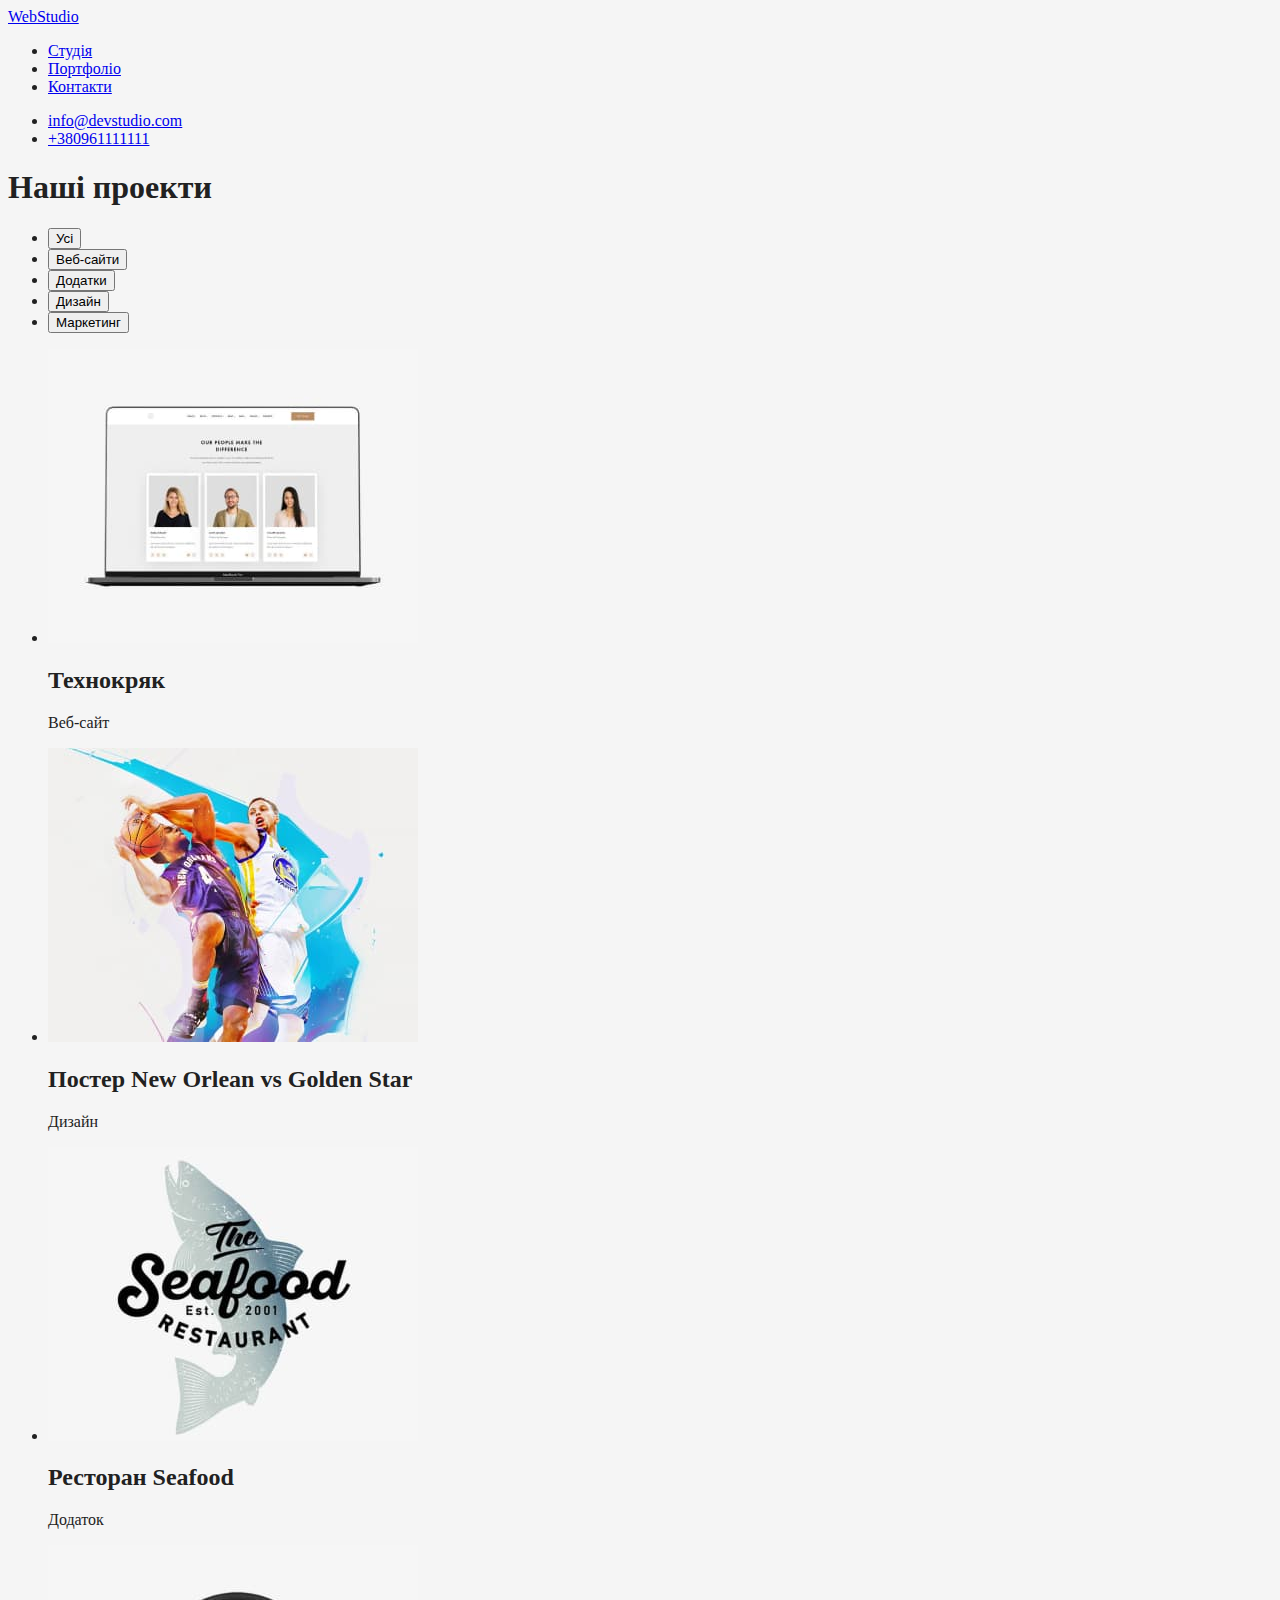
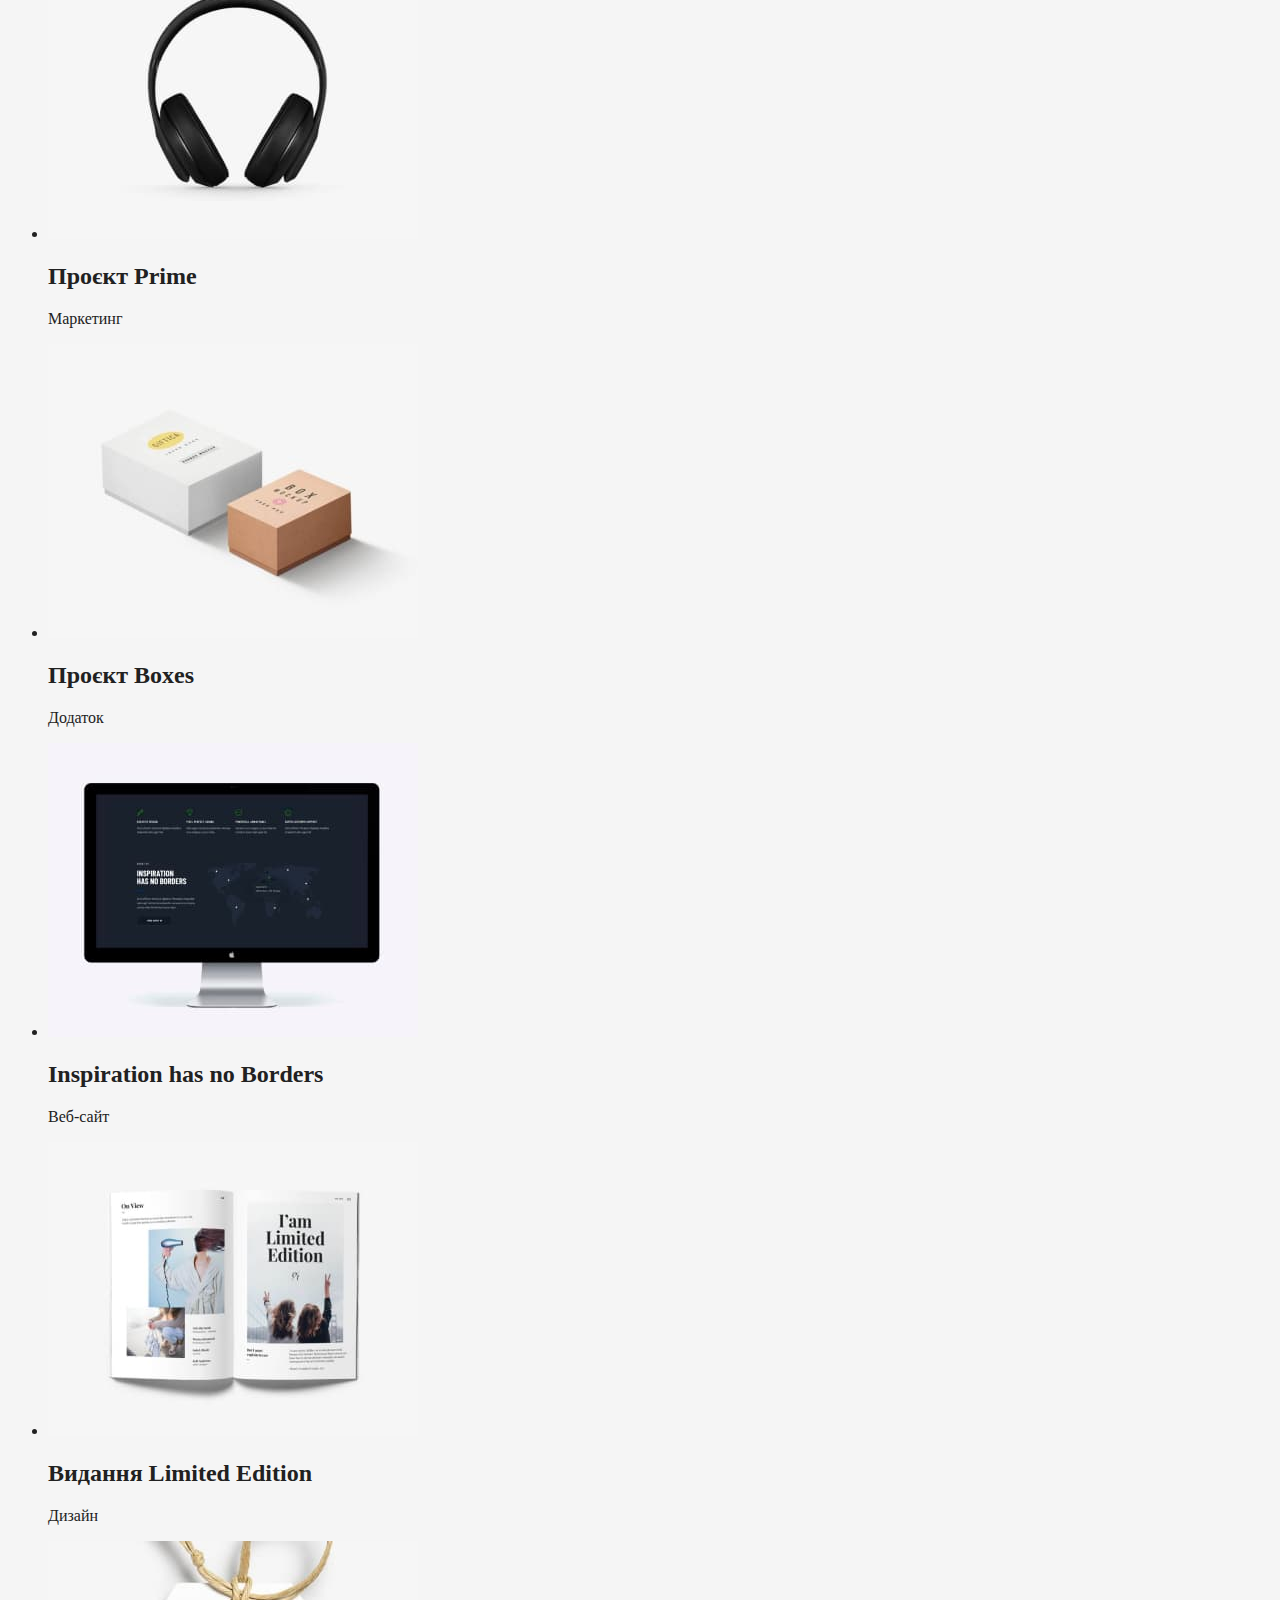
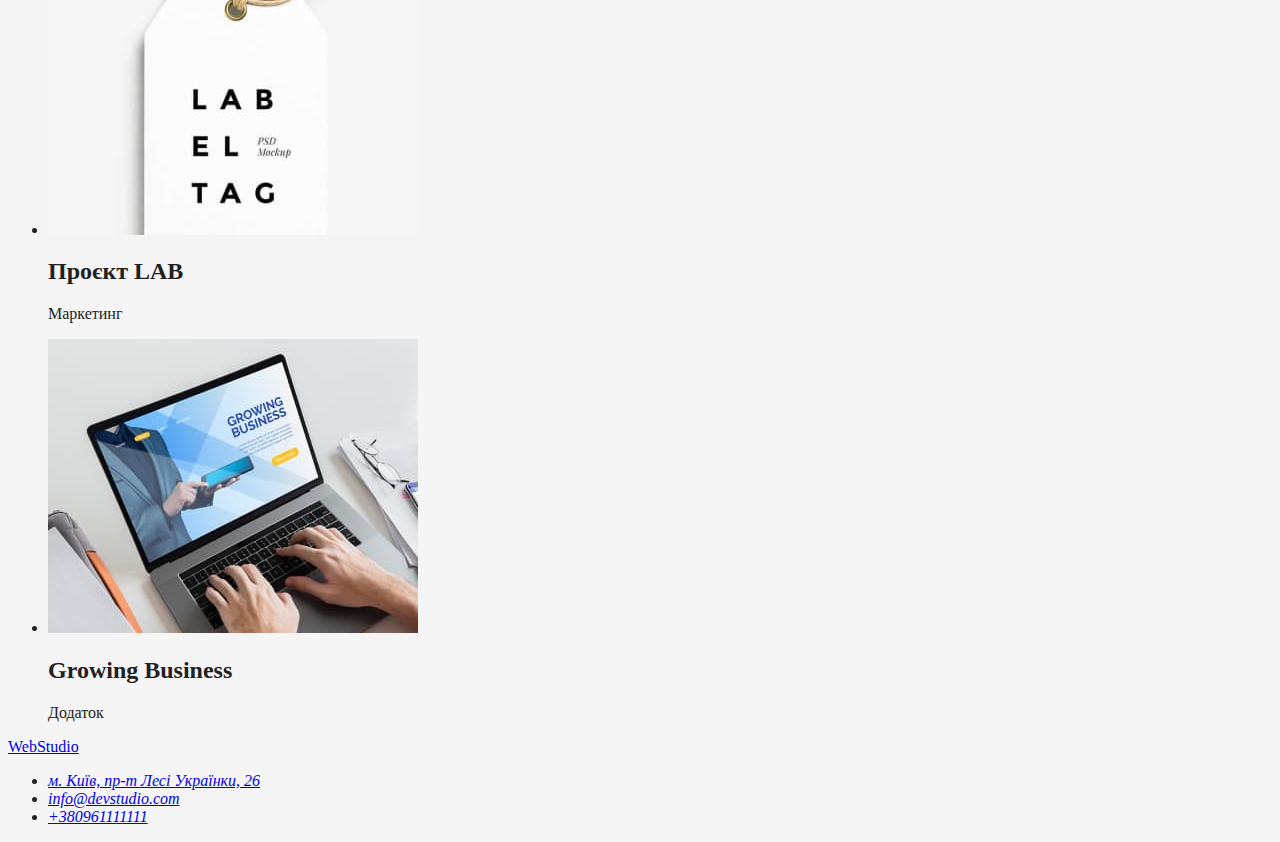
==== portfolio.html @ 2bcf559b "Друга сторынка" ====
<!DOCTYPE html>
<html lang="uk">
<head>
    <meta charset="UTF-8">
    <meta http-equiv="X-UA-Compatible" content="IE=edge">
    <meta name="viewport" content="width=<<>>, initial-scale=1.0">
    <title>Document</title>
    <link rel="stylesheet" href="./css/styles.css">
</head>
<body>
    <header>
		<nav>
			<a href="./">WebStudio</a>

			<ul>
				<li >
					<a href="./index.html">Студія</a>
				</li>
				<li>
					<a href="#">Портфоліо</a>
				</li>
				<li>
					<a href="#">Контакти</a>
				</li>
			</ul>
      </nav>
        <ul>
        <li>
            <a href=" mailto:info@devstudio.com">info@devstudio.com</a>
        </li> 
         <li>
            <a href="tel:+380961111111">+380961111111</a>
        </li>     
        </ul>                       
		</header>

    <main>
<section>
    <h1>Наші проекти</h1>
    <ul>
        <li>
            <button type="button">Усі</button> 
        </li>
        <li>
            <button type="button">Веб-сайти</button> 
        </li>
        <li>
            <button type="button">Додатки</button> 
        </li>
        <li>
            <button type="button">Дизайн</button> 
        </li>
        <li>
            <button type="button">Маркетинг</button> 
        </li>
    </ul>
    <ul>
        <li>
            <img src="./images/imgport1.jpg"
            alt="Вебсайт на ноутбуці" 
            width="370" 
            height="294"
            />
            <h2>Технокряк</h2>
            <p>Веб-сайт</p>
        </li>
        <li>
            <img src="./images/imgport2.jpg"
            alt="Два футболісти з м'ячем" 
            width="370" 
            height="294"
            />
            <h2>Постер New Orlean vs Golden Star</h2>
            <p>Дизайн</p>
        </li>
        <li>
            <img src="./images/imgport3.jpg"
            alt="Логотип рибного ресторану" 
            width="370" 
            height="294"
            />
            <h2>Ресторан Seafood</h2>
            <p>Додаток</p>
        </li>
        <li>
            <img src="./images/imgport4.jpg"
            alt="Навушники" 
            width="370" 
            height="294"
            />
            <h2>Проєкт Prime</h2>
            <p>Маркетинг</p>
        </li>
        <li>
            <img src="./images/imgport5.jpg"
            alt="Коробки" 
            width="370" 
            height="294"
            />
            <h2>Проєкт Boxes</h2>
            <p>Додаток</p>
        </li>
        <li>
            <img src="./images/imgport6.jpg"
            alt="Монітор" 
            width="370" 
            height="294"
            />
            <h2>Inspiration has no Borders</h2>
            <p>Веб-сайт</p>
        </li>
        <li>
            <img src="./images/imgport7.jpg"
            alt="Журнал" 
            width="370" 
            height="294"
            />
            <h2>Видання Limited Edition</h2>
            <p>Дизайн</p>
        </li>
        <li>
            <img src="./images/imgport8.jpg"
            alt="Етикетка" 
            width="370" 
            height="294"
            />
            <h2>Проєкт LAB</h2>
            <p>Маркетинг</p>
        </li>
        <li>
            <img src="./images/imgport9.jpg"
            alt="Руки на клавіатурі ноутбука" 
            width="370" 
            height="294"
            />
            <h2>Growing Business</h2>
            <p>Додаток</p>
        </li>
    </ul>
   
</section>

    </main>
    <footer>
        <a href="./">WebStudio</a>
        <address>
            <ul>
                <li>
                 <a href="https://goo.gl/maps/CPtrU1FHBa2aNyZL9" target="_blank" rel="noopener noreferrer nofollow">м. Київ, пр-т Лесі Українки, 26</a>  
                </li>
                <li>
                    <a href=" mailto:info@devstudio.com">info@devstudio.com</a>
                </li>
                <li>
                    <a href="tel:+380961111111">+380961111111</a> 
                </li>
            </ul>
        </address>
    </footer>
</body>
</html>
---- css/styles.css ----
:root {
    --color-primary:#212121;
    --color-secondary:#757575;
    --color-accent:#2196F3;
    --color-white:#FFFFFF;
}
body {
background-color: #F5F5F5;
color: var(--color-primary);
}
.list {
    list-style: none;
}
/* site-nav */
 .logo {
    color:#000000; 
}
.logo-web {
    color:var(--color-accent);
    }

.site-nav .link:hover, 
.site-nav .link:focus {
    color:var(--color-accent);
}
.contacts .mail:hover, 
.contacts .mail:focus {
    color:var(--color-accent);  
}
.contacts .tel:hover, 
.contacts .tel:focus {
    color:var(--color-accent);  
}
 
/* Hero */
.hero {
    background-color:#2F303A;
}
.hero-title {
    color: var(--color-white);
}
.button {
    background-color:var(--color-accent);
    color:var(--color-white);
}

.work-title, .team-title {
    color: ;
}
/* Основний колір #212121 */
/* Колір абзаців #757575 */
/* білий #FFFFFF */
/* акцент #2196F3 */
/* додатковий колір фону  #F5F4FA*/
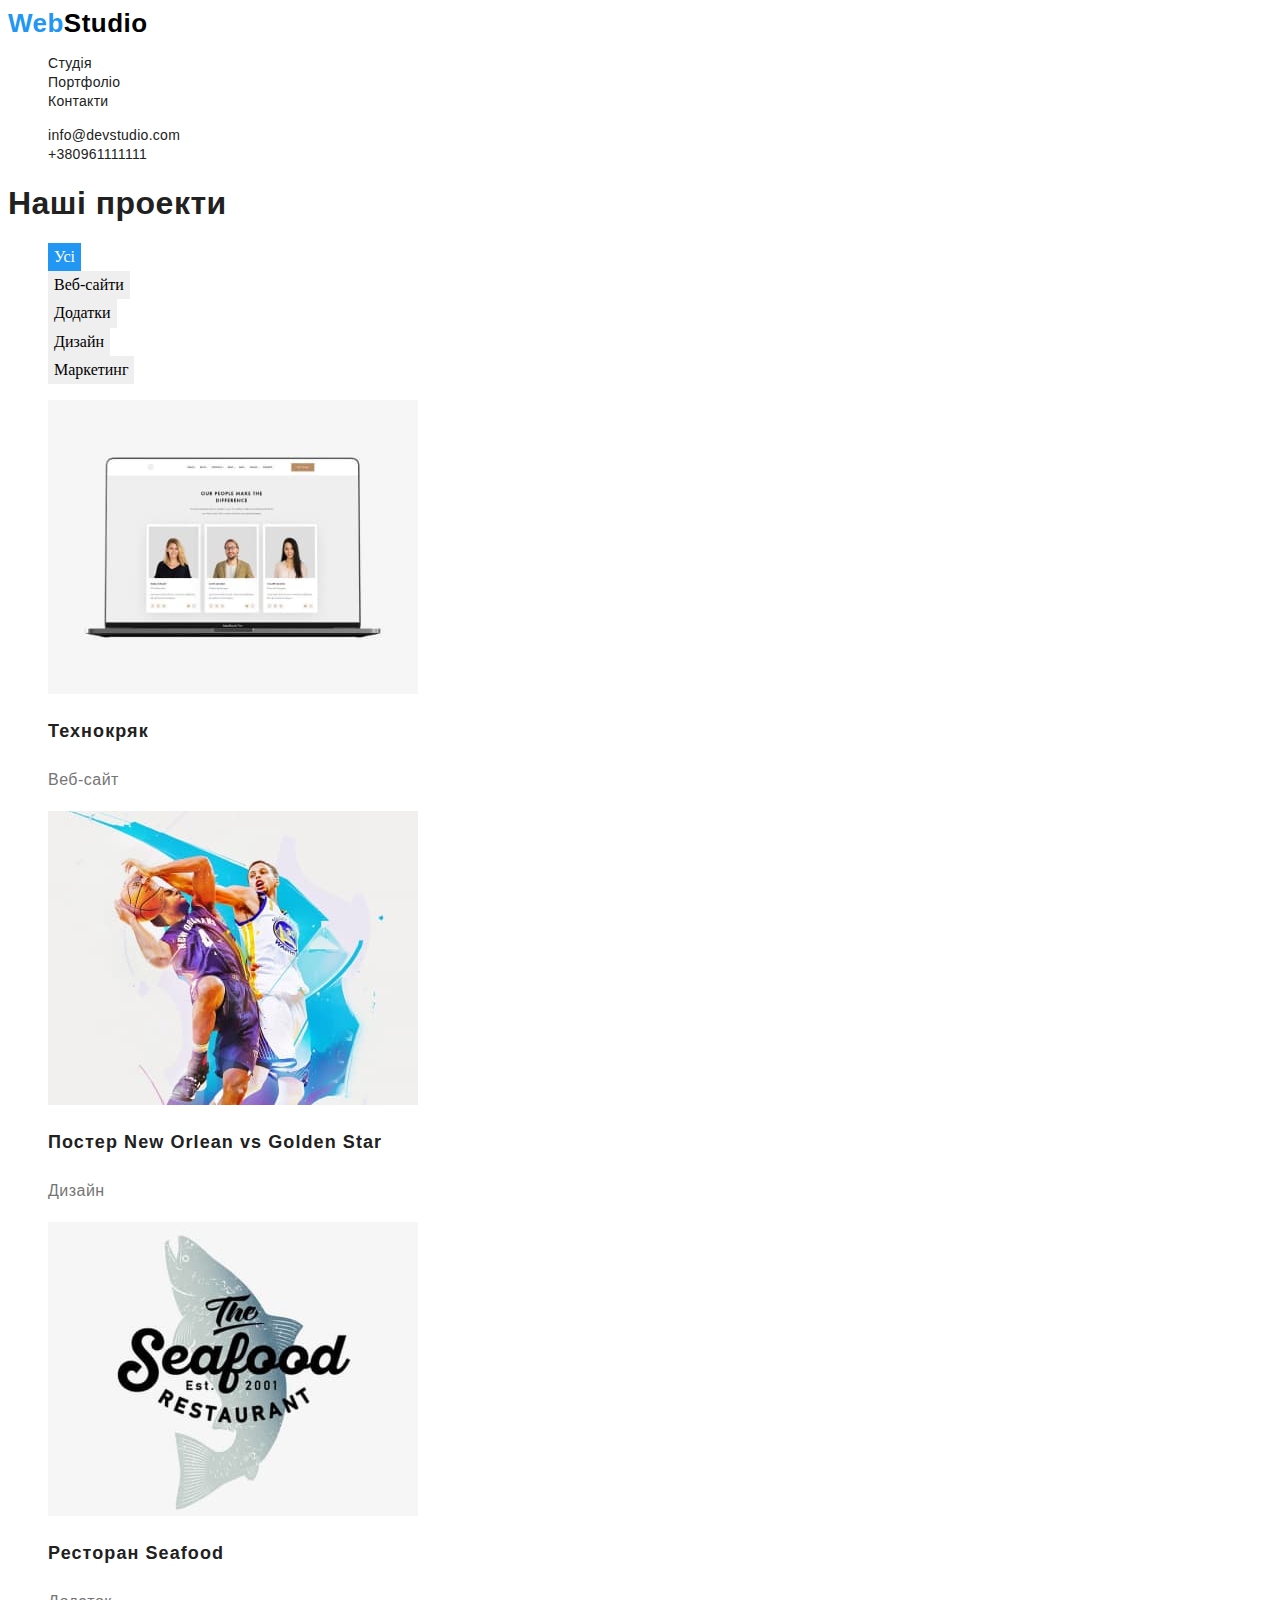
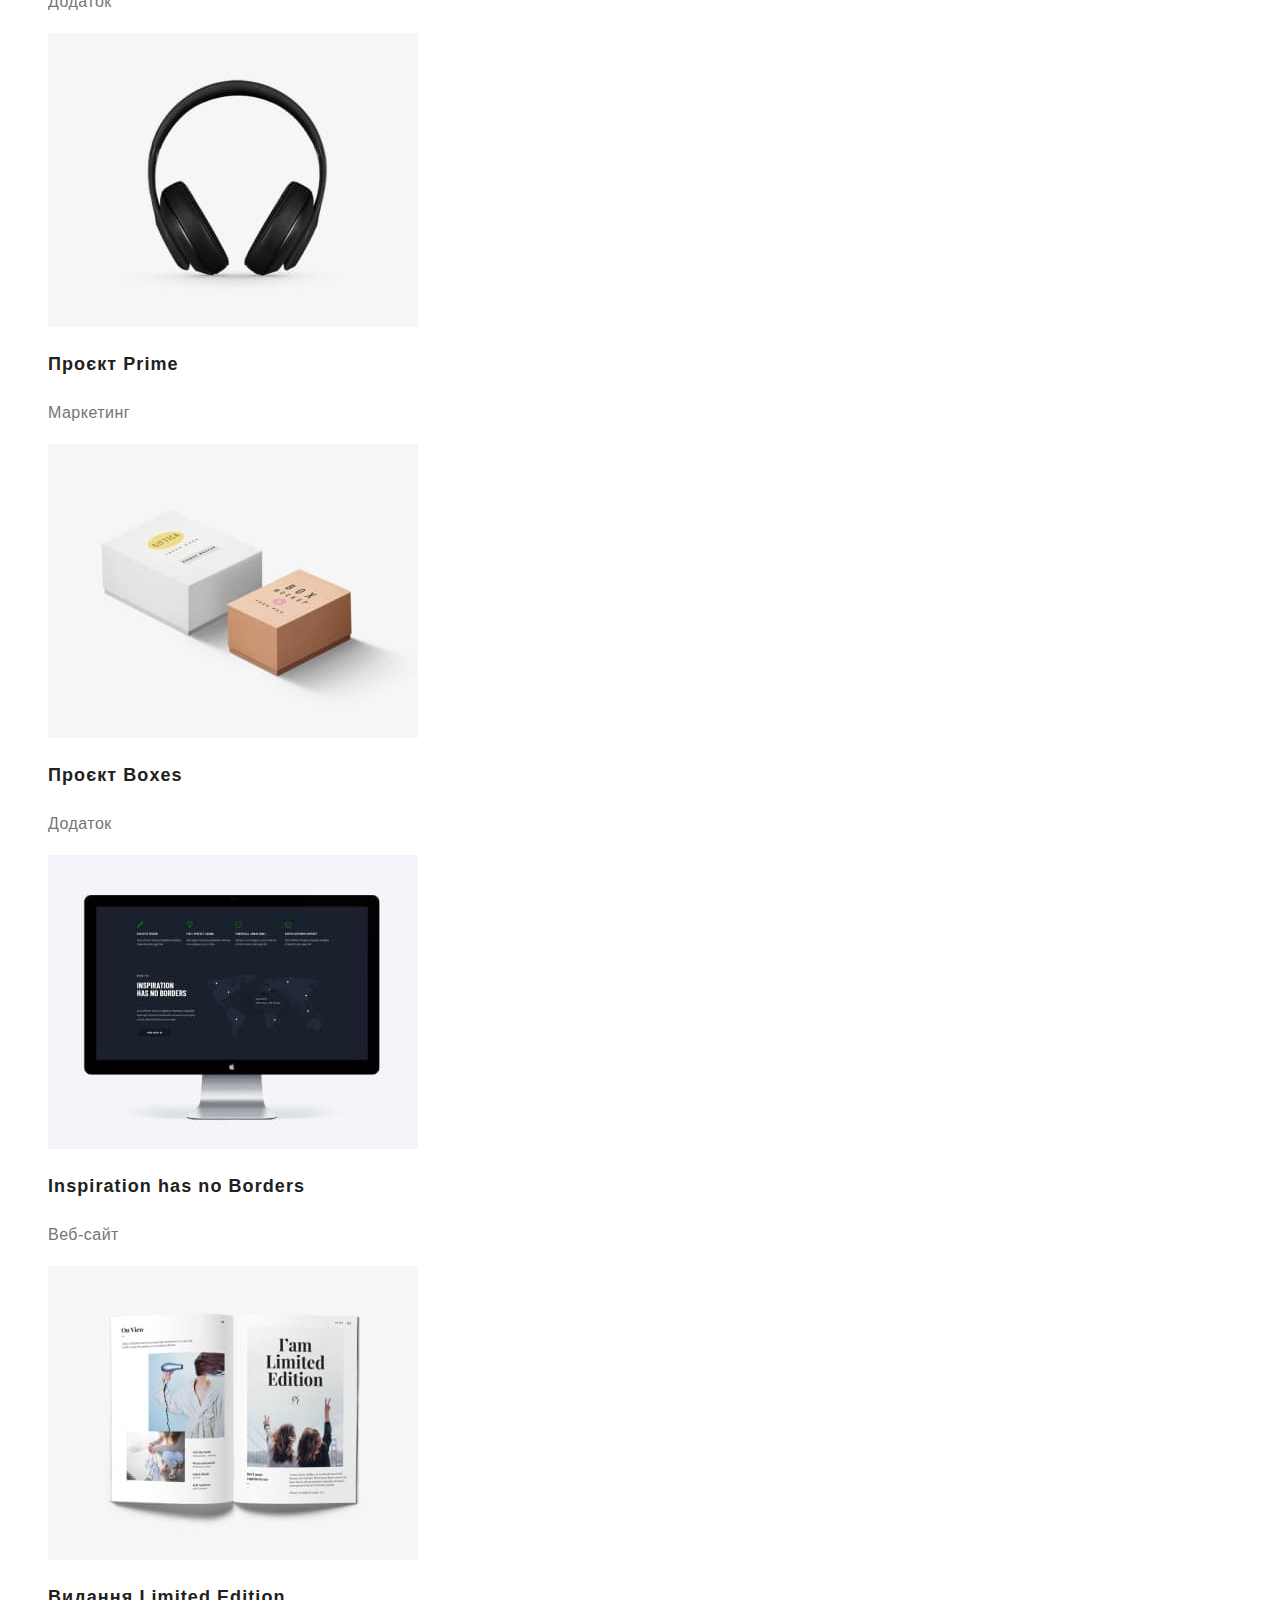
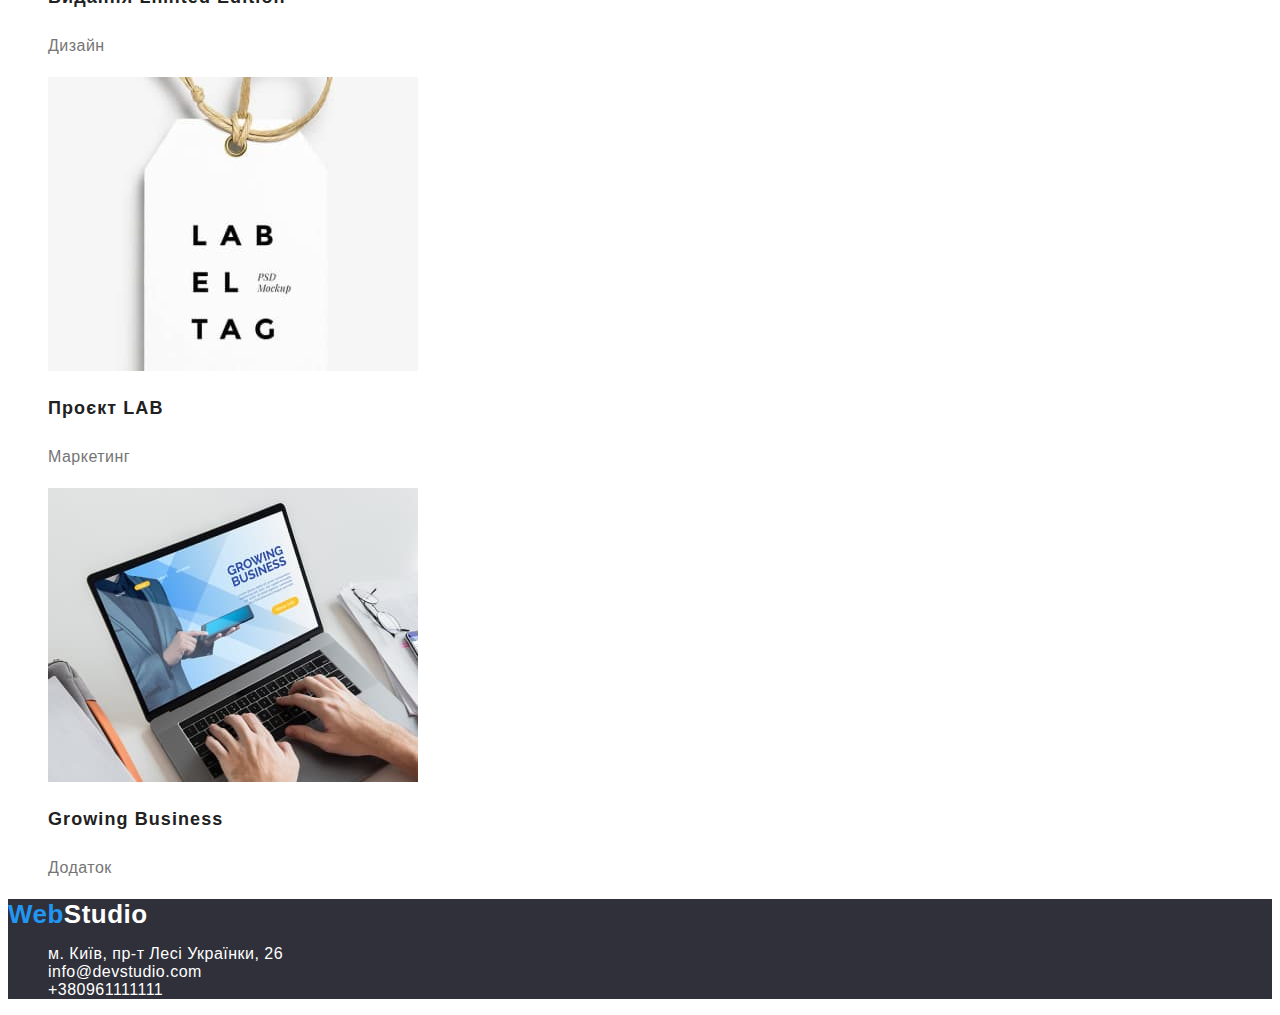
==== commit 4cf95e78: "Додала шрифти" ====
--- a/portfolio.html
+++ b/portfolio.html
@@ -6,31 +6,32 @@
     <meta http-equiv="X-UA-Compatible" content="IE=edge">
     <meta name="viewport" content="width=<<>>, initial-scale=1.0">
     <title>Document</title>
+    <link href="https: //fonts.googleapis.com/css2? family= Raleway:wght@700 & family= Roboto:wght@400;500;700;900 & display=swap" rel="stylesheet ">
     <link rel="stylesheet" href="./css/styles.css">
 </head>
 <body>
     <header>
 		<nav>
-			<a href="./">WebStudio</a>
+			<a href="./" class="logo"><span class="logo-web">Web</span>Studio</a>
 
-			<ul>
+			<ul class="site-nav list">
 				<li >
-					<a href="./index.html">Студія</a>
+					<a href="#" class="link">Студія</a>
 				</li>
 				<li>
-					<a href="#">Портфоліо</a>
+					<a href="./portfolio.html" class="link">Портфоліо</a>
 				</li>
 				<li>
-					<a href="#">Контакти</a>
+					<a href="#" class="link">Контакти</a>
 				</li>
 			</ul>
       </nav>
-        <ul>
+        <ul class="contacts list">
         <li>
-            <a href=" mailto:info@devstudio.com">info@devstudio.com</a>
+            <a href=" mailto:info@devstudio.com" class="link">info@devstudio.com</a>
         </li> 
          <li>
-            <a href="tel:+380961111111">+380961111111</a>
+            <a href="tel:+380961111111" class="link">+380961111111</a>
         </li>     
         </ul>                       
 		</header>
@@ -38,32 +39,34 @@
     <main>
 <section>
     <h1>Наші проекти</h1>
-    <ul>
+    <ul class="list">
         <li>
-            <button type="button">Усі</button> 
+            <button type="button"  class="port-button-first">Усі</button> 
         </li>
         <li>
-            <button type="button">Веб-сайти</button> 
+            <button type="button" class="port-button">Веб-сайти</button> 
         </li>
         <li>
-            <button type="button">Додатки</button> 
+            <button type="button" class="port-button">Додатки</button> 
         </li>
         <li>
-            <button type="button">Дизайн</button> 
+            <button type="button" class="port-button">Дизайн</button> 
         </li>
         <li>
-            <button type="button">Маркетинг</button> 
+            <button type="button" class="port-button">Маркетинг</button> 
         </li>
     </ul>
-    <ul>
+    <ul class="list">
         <li>
             <img src="./images/imgport1.jpg"
             alt="Вебсайт на ноутбуці" 
             width="370" 
             height="294"
             />
-            <h2>Технокряк</h2>
-            <p>Веб-сайт</p>
+            <div class="img-filter">
+            <h2 class="img-filter-subtitle">Технокряк</h2>
+            <p class="img-filter-text" >Веб-сайт</p> 
+            </div> 
         </li>
         <li>
             <img src="./images/imgport2.jpg"
@@ -71,17 +74,21 @@
             width="370" 
             height="294"
             />
-            <h2>Постер New Orlean vs Golden Star</h2>
-            <p>Дизайн</p>
+            <div class="img-filter">
+              <h2 class="img-filter-subtitle">Постер New Orlean vs Golden Star</h2>
+              <p class="img-filter-text">Дизайн</p>  
+            </div>
         </li>
         <li>
-            <img src="./images/imgport3.jpg"
+           <img src="./images/imgport3.jpg"
             alt="Логотип рибного ресторану" 
             width="370" 
             height="294"
             />
-            <h2>Ресторан Seafood</h2>
-            <p>Додаток</p>
+            <div class="img-filter">
+            <h2 class="img-filter-subtitle">Ресторан Seafood</h2>
+            <p class="img-filter-text">Додаток</p>
+        </div>
         </li>
         <li>
             <img src="./images/imgport4.jpg"
@@ -89,17 +96,21 @@
             width="370" 
             height="294"
             />
-            <h2>Проєкт Prime</h2>
-            <p>Маркетинг</p>
+            <div class="img-filter">
+            <h2 class="img-filter-subtitle">Проєкт Prime</h2>
+            <p class="img-filter-text">Маркетинг</p>
+            </div>
         </li>
-        <li>
+        <li class="img-filter">
             <img src="./images/imgport5.jpg"
             alt="Коробки" 
             width="370" 
             height="294"
             />
-            <h2>Проєкт Boxes</h2>
-            <p>Додаток</p>
+            <div class="img-filter">
+            <h2 class="img-filter-subtitle">Проєкт Boxes</h2>
+            <p class="img-filter-text">Додаток</p>
+            </div>
         </li>
         <li>
             <img src="./images/imgport6.jpg"
@@ -107,8 +118,10 @@
             width="370" 
             height="294"
             />
-            <h2>Inspiration has no Borders</h2>
-            <p>Веб-сайт</p>
+            <div class="img-filter">
+            <h2 class="img-filter-subtitle">Inspiration has no Borders</h2>
+            <p class="img-filter-text">Веб-сайт</p> 
+            </div>
         </li>
         <li>
             <img src="./images/imgport7.jpg"
@@ -116,8 +129,10 @@
             width="370" 
             height="294"
             />
-            <h2>Видання Limited Edition</h2>
-            <p>Дизайн</p>
+            <div class="img-filter">
+            <h2 class="img-filter-subtitle">Видання Limited Edition</h2>
+            <p class="img-filter-text">Дизайн</p>
+            </div>
         </li>
         <li>
             <img src="./images/imgport8.jpg"
@@ -125,8 +140,10 @@
             width="370" 
             height="294"
             />
-            <h2>Проєкт LAB</h2>
-            <p>Маркетинг</p>
+            <div class="img-filter">
+             <h2 class="img-filter-subtitle">Проєкт LAB</h2>
+            <p class="img-filter-text">Маркетинг</p> 
+            </div>
         </li>
         <li>
             <img src="./images/imgport9.jpg"
@@ -134,26 +151,28 @@
             width="370" 
             height="294"
             />
-            <h2>Growing Business</h2>
-            <p>Додаток</p>
+            <div class="img-filter">
+            <h2 class="img-filter-subtitle">Growing Business</h2>
+            <p class="img-filter-text">Додаток</p>
+            </div>
         </li>
     </ul>
    
 </section>
 
     </main>
-    <footer>
-        <a href="./">WebStudio</a>
+    <footer class="footer">
+        <a href="./" class="logo-footer"><span class="logo-web">Web</span>Studio</a>
         <address>
-            <ul>
+            <ul class="address list">
                 <li>
-                 <a href="https://goo.gl/maps/CPtrU1FHBa2aNyZL9" target="_blank" rel="noopener noreferrer nofollow">м. Київ, пр-т Лесі Українки, 26</a>  
+                 <a href="https://goo.gl/maps/CPtrU1FHBa2aNyZL9"  target="_blank" rel="noopener noreferrer nofollow" class="link">м. Київ, пр-т Лесі Українки, 26</a>  
                 </li>
                 <li>
-                    <a href=" mailto:info@devstudio.com">info@devstudio.com</a>
+                    <a href=" mailto:info@devstudio.com" class="link">info@devstudio.com</a>
                 </li>
                 <li>
-                    <a href="tel:+380961111111">+380961111111</a> 
+                    <a href="tel:+380961111111" class="link">+380961111111</a> 
                 </li>
             </ul>
         </address>
@@ -161,3 +180,4 @@
 </body>
 </html>
 
+
--- a/css/styles.css
+++ b/css/styles.css
@@ -5,50 +5,178 @@
     --color-white:#FFFFFF;
 }
 body {
-background-color: #F5F5F5;
+background-color: var(--color-white);
 color: var(--color-primary);
+font-family: Roboto, sans-serif;
+letter-spacing: 0.03em;
 }
 .list {
-    list-style: none;
+list-style: none;
 }
 /* site-nav */
  .logo {
-    color:#000000; 
+color:#000000; 
+font-family: 'Raleway', sans-serif;
+font-weight: 700;
+font-size: 26px;
+line-height: 1.17;
+text-decoration: none;
 }
-.logo-web {
-    color:var(--color-accent);
-    }
+ .logo-web {
+ color:var(--color-accent);
+    } 
 
+.site-nav .link {
+ color:var(--color-primary);  
+ font-weight: 500;
+ font-size: 14px;
+ line-height: 1.33;
+ letter-spacing: 0.02em;
+ text-decoration: none;
+}
 .site-nav .link:hover, 
 .site-nav .link:focus {
-    color:var(--color-accent);
+ color:var(--color-accent);
+} 
+.site-nav .link.current { 
+color:var(--color-accent);   
 }
-.contacts .mail:hover, 
-.contacts .mail:focus {
-    color:var(--color-accent);  
-}
-.contacts .tel:hover, 
-.contacts .tel:focus {
-    color:var(--color-accent);  
+.contacts .link {
+color:var(--color-primary); 
+font-weight: 500;
+font-size: 14px;
+line-height: 1.33;
+letter-spacing: 0.02em; text-decoration: none;
+} 
+.contacts .link:hover, 
+.contacts .link:focus {
+color:var(--color-accent);  
 }
  
 /* Hero */
 .hero {
-    background-color:#2F303A;
+ background-color:#2F303A;
 }
 .hero-title {
-    color: var(--color-white);
+color: var(--color-white);
+font-weight: 900;
+font-size: 44px;
+line-height: 1.36;
+text-align: center;
+letter-spacing: 0.06em;
 }
 .button {
-    background-color:var(--color-accent);
-    color:var(--color-white);
+ background-color:var(--color-accent);
+ color:var(--color-white);
+ font-family: Roboto, sans-serif;
+font-weight: 700;
+font-size: 16px;
+line-height: 1.88;
+letter-spacing: 0.06em;
+border: 0;
+}
+.button:hover,
+.button:focus {
+background-color: #188CE8;
+ }
+
+/* Section */
+.benefits-title {
+visibility: hidden;
+}
+
+.benefits-subtitle {
+font-weight: 700;
+font-size: 14px;
+line-height: 1.14;
+}
+.benefits-text {
+color:var(--color-secondary);
+font-size: 14px;
+line-height: 1.71;
 }
 
 .work-title, .team-title {
-    color: ;
+font-weight: 700;
+font-size: 36px;
+line-height: 1.17;
+text-align: center;
 }
-/* Основний колір #212121 */
-/* Колір абзаців #757575 */
-/* білий #FFFFFF */
-/* акцент #2196F3 */
-/* додатковий колір фону  #F5F4FA*/+
+
+.team {
+background-color:#F5F4FA;
+}
+.team-subtitle {
+font-weight: 500;
+font-size: 16px;
+line-height: 1.19;
+text-align: center;
+}
+
+.team-text {
+color:var(--color-secondary);
+font-size: 16px;
+line-height: 1.19;
+text-align: center;  
+}
+.team-box {
+background-color: var(--color-white);
+}
+ 
+ .port-button-first {
+background-color:var(--color-accent); 
+color:var(--color-white); 
+ }
+
+ .port-button, .port-button-first {
+font-family: 'Roboto';
+font-style: normal;
+font-weight: 500;
+font-size: 16px;
+line-height: 1.63;
+text-align: center;
+border: 0;
+ }
+ 
+ .port-button:hover,
+ .port-button:focus {
+background-color:var(--color-accent); 
+color:var(--color-white); 
+ }
+.img-filter {
+background-color: var(--color-white);
+}
+
+ .img-filter-subtitle {
+font-weight: 700;
+font-size: 18px;
+ line-height: 2;    
+letter-spacing: 0.06em;
+ }
+ .img-filter-text {
+color:var(--color-secondary);   
+font-size: 16px;
+line-height: 1.88;
+ }
+
+ /* Footer */
+ .footer {
+ background-color:#2F303A; 
+}
+
+.logo-footer, .address .link {
+ color:var(--color-white);
+ text-decoration: none;
+  font-style: normal; 
+ }
+ .logo-footer {
+font-family: 'Raleway', sans-serif;
+font-weight: 700;
+font-size: 26px;
+line-height: 1.17;
+
+ }
+
+
+
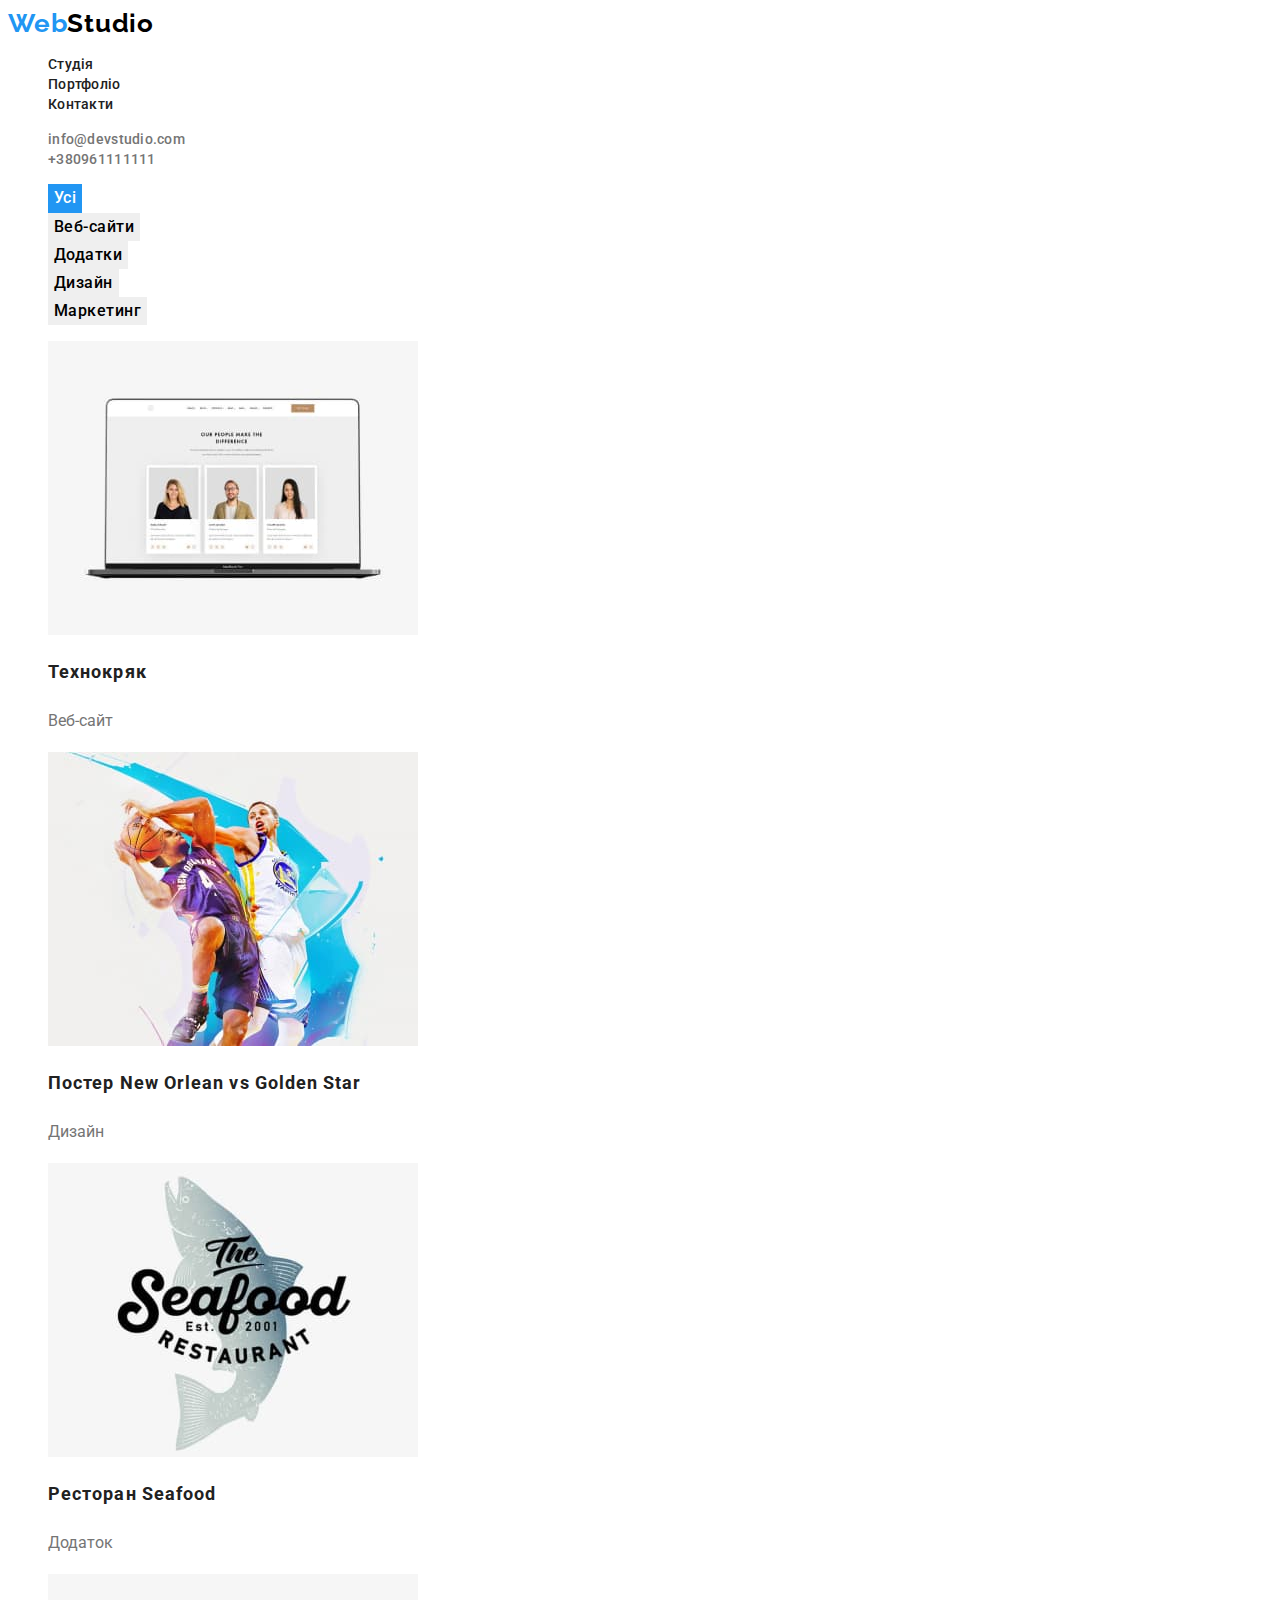
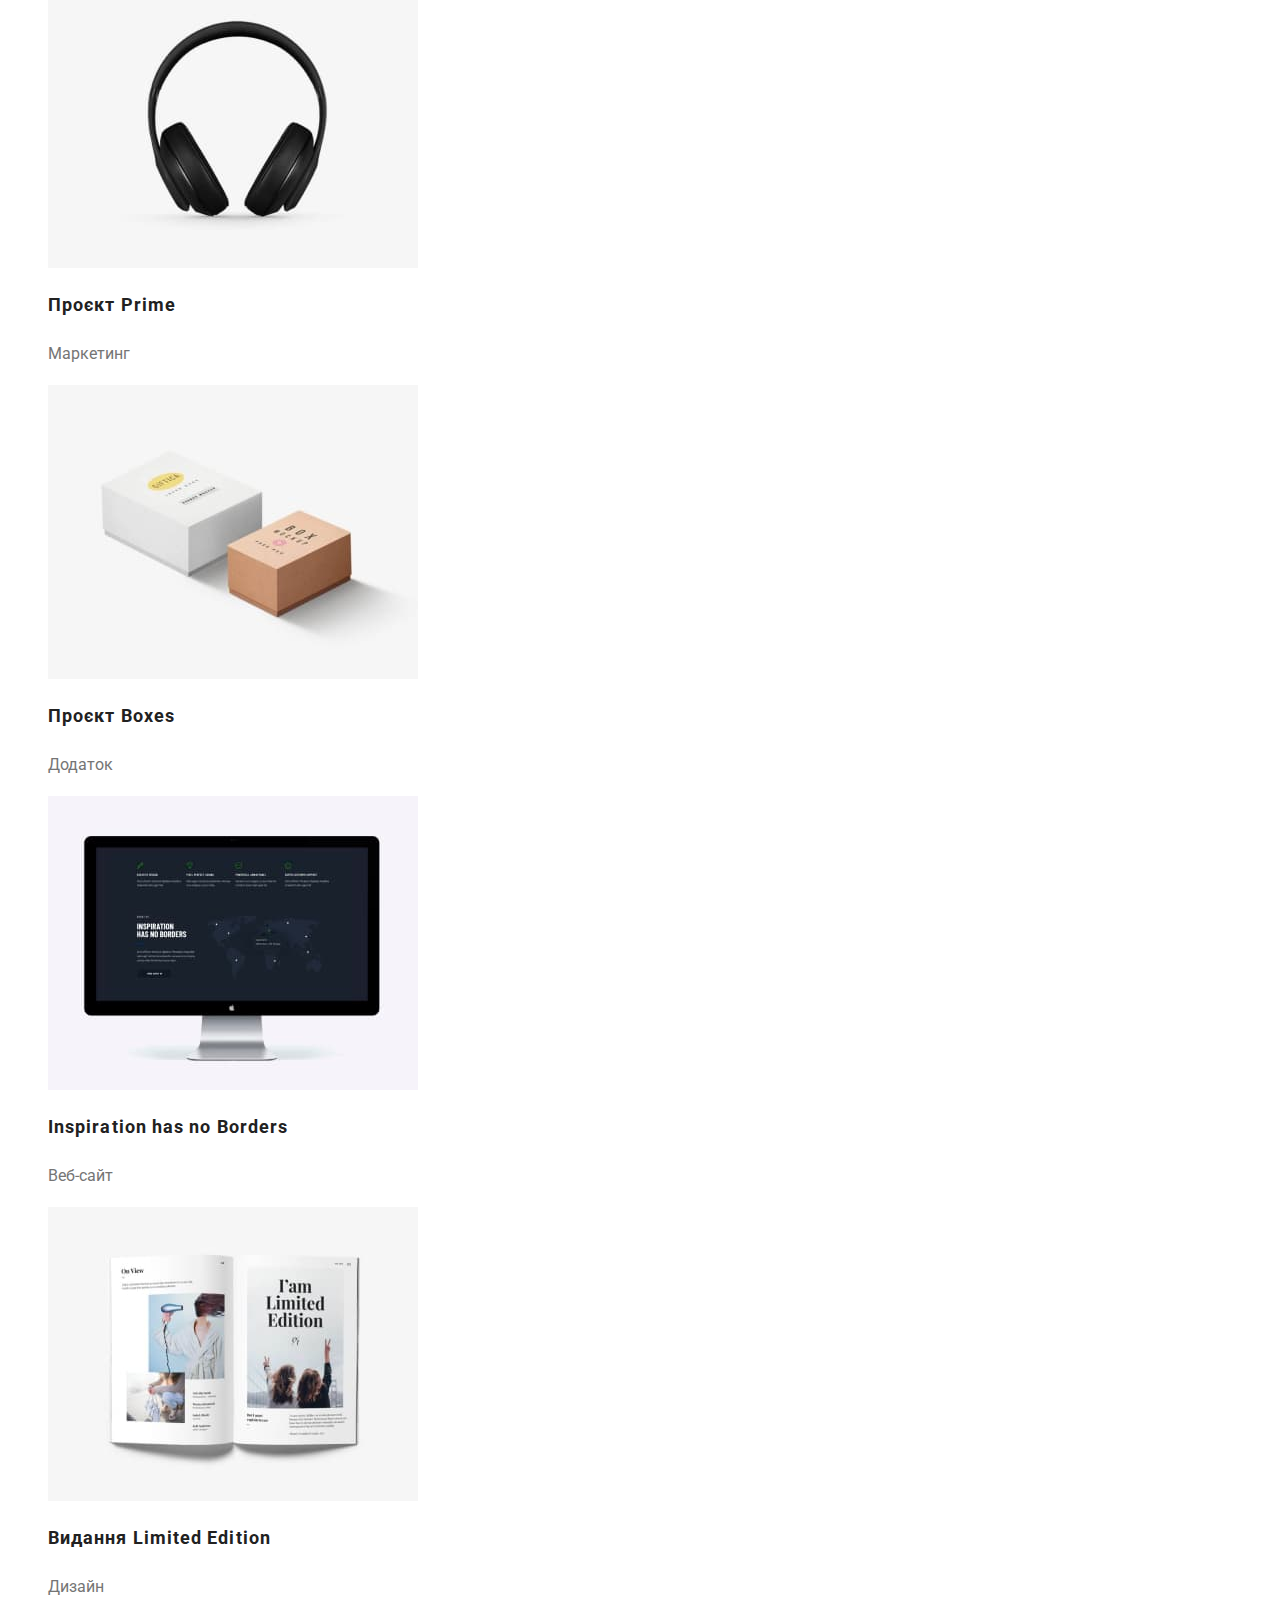
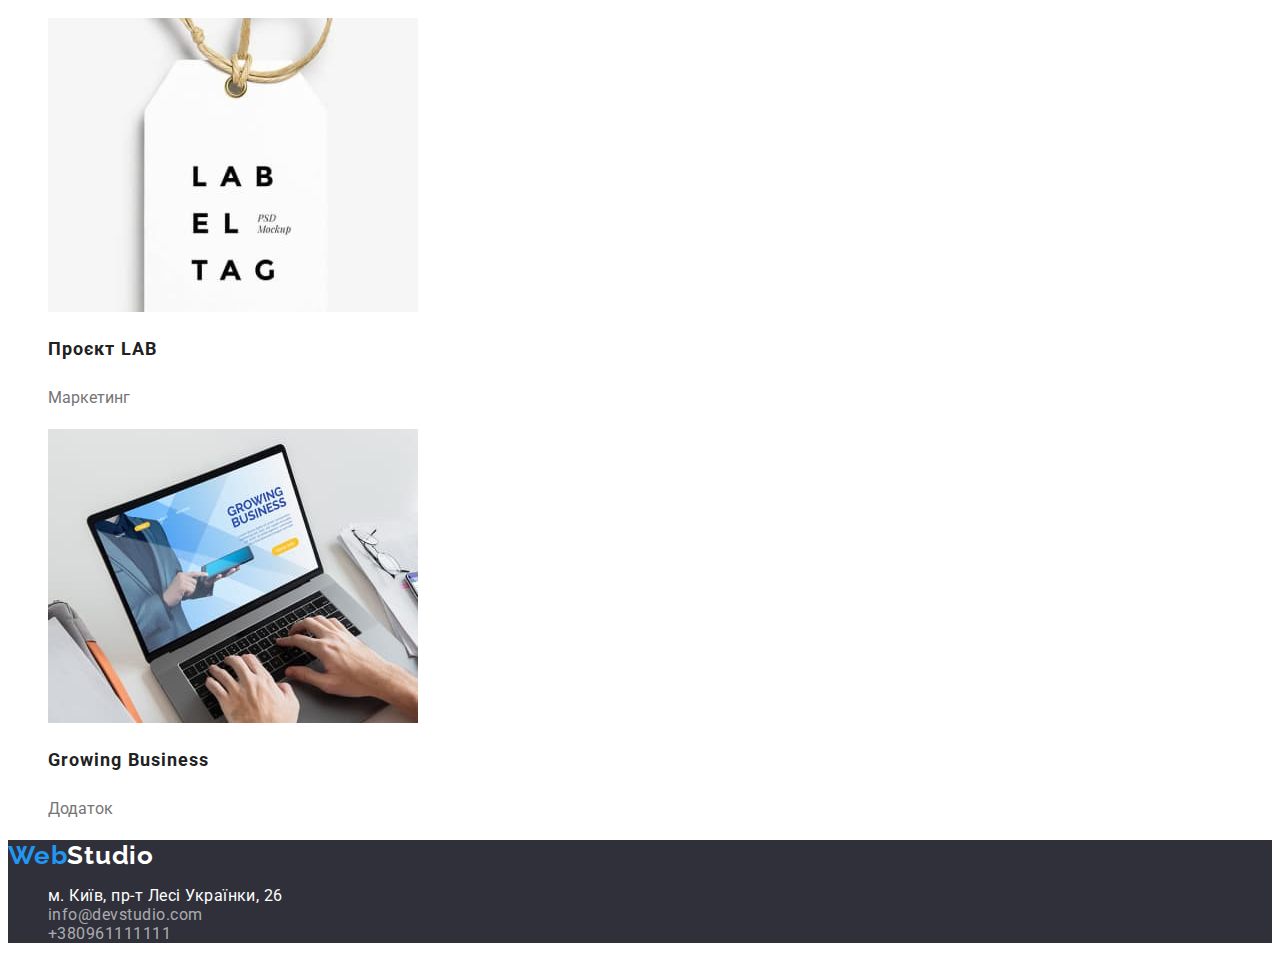
==== commit a8a1a85b: "Add correction" ====
--- a/portfolio.html
+++ b/portfolio.html
@@ -1,183 +1,203 @@
-
 <!DOCTYPE html>
 <html lang="uk">
-<head>
-    <meta charset="UTF-8">
-    <meta http-equiv="X-UA-Compatible" content="IE=edge">
-    <meta name="viewport" content="width=<<>>, initial-scale=1.0">
+  <head>
+    <meta charset="UTF-8" />
+    <meta http-equiv="X-UA-Compatible" content="IE=edge" />
+    <meta name="viewport" content="width=device-width, initial-scale=1.0" />
     <title>Document</title>
-    <link href="https: //fonts.googleapis.com/css2? family= Raleway:wght@700 & family= Roboto:wght@400;500;700;900 & display=swap" rel="stylesheet ">
-    <link rel="stylesheet" href="./css/styles.css">
-</head>
-<body>
+    <link rel="preconnect" href="https://fonts.googleapis.com">
+    <link rel="preconnect" href="https://fonts.gstatic.com" crossorigin>
+    <link href="https://fonts.googleapis.com/css2?family=Raleway:wght@700&family=Roboto:wght@400;500;700;900&display=swap" rel="stylesheet">
+    <link rel="stylesheet" href="./css/styles.css" />
+  </head>
+  <body>
     <header>
-		<nav>
-			<a href="./" class="logo"><span class="logo-web">Web</span>Studio</a>
+      <nav>
+        <a href="./" class="logo"><span class="logo-web">Web</span>Studio</a>
 
-			<ul class="site-nav list">
-				<li >
-					<a href="#" class="link">Студія</a>
-				</li>
-				<li>
-					<a href="./portfolio.html" class="link">Портфоліо</a>
-				</li>
-				<li>
-					<a href="#" class="link">Контакти</a>
-				</li>
-			</ul>
+        <ul class="site-nav list">
+          <li>
+            <a href="./index.html" class="link">Студія</a>
+          </li>
+          <li>
+            <a href="./portfolio.html" class="link">Портфоліо</a>
+          </li>
+          <li>
+            <a href="#" class="link">Контакти</a>
+          </li>
+        </ul>
       </nav>
-        <ul class="contacts list">
+      <ul class="contacts list">
         <li>
-            <a href=" mailto:info@devstudio.com" class="link">info@devstudio.com</a>
-        </li> 
-         <li>
-            <a href="tel:+380961111111" class="link">+380961111111</a>
-        </li>     
-        </ul>                       
-		</header>
+          <a href=" mailto:info@devstudio.com" class="link"
+            >info@devstudio.com</a
+          >
+        </li>
+        <li>
+          <a href="tel:+380961111111" class="link">+380961111111</a>
+        </li>
+      </ul>
+    </header>
 
     <main>
-<section>
-    <h1>Наші проекти</h1>
-    <ul class="list">
-        <li>
-            <button type="button"  class="port-button-first">Усі</button> 
-        </li>
-        <li>
-            <button type="button" class="port-button">Веб-сайти</button> 
-        </li>
-        <li>
-            <button type="button" class="port-button">Додатки</button> 
-        </li>
-        <li>
-            <button type="button" class="port-button">Дизайн</button> 
-        </li>
-        <li>
-            <button type="button" class="port-button">Маркетинг</button> 
-        </li>
-    </ul>
-    <ul class="list">
-        <li>
-            <img src="./images/imgport1.jpg"
-            alt="Вебсайт на ноутбуці" 
-            width="370" 
-            height="294"
-            />
-            <div class="img-filter">
-            <h2 class="img-filter-subtitle">Технокряк</h2>
-            <p class="img-filter-text" >Веб-сайт</p> 
-            </div> 
-        </li>
-        <li>
-            <img src="./images/imgport2.jpg"
-            alt="Два футболісти з м'ячем" 
-            width="370" 
-            height="294"
-            />
-            <div class="img-filter">
-              <h2 class="img-filter-subtitle">Постер New Orlean vs Golden Star</h2>
-              <p class="img-filter-text">Дизайн</p>  
-            </div>
-        </li>
-        <li>
-           <img src="./images/imgport3.jpg"
-            alt="Логотип рибного ресторану" 
-            width="370" 
-            height="294"
-            />
-            <div class="img-filter">
-            <h2 class="img-filter-subtitle">Ресторан Seafood</h2>
-            <p class="img-filter-text">Додаток</p>
-        </div>
-        </li>
-        <li>
-            <img src="./images/imgport4.jpg"
-            alt="Навушники" 
-            width="370" 
-            height="294"
-            />
-            <div class="img-filter">
-            <h2 class="img-filter-subtitle">Проєкт Prime</h2>
-            <p class="img-filter-text">Маркетинг</p>
-            </div>
-        </li>
-        <li class="img-filter">
-            <img src="./images/imgport5.jpg"
-            alt="Коробки" 
-            width="370" 
-            height="294"
-            />
-            <div class="img-filter">
-            <h2 class="img-filter-subtitle">Проєкт Boxes</h2>
-            <p class="img-filter-text">Додаток</p>
-            </div>
-        </li>
-        <li>
-            <img src="./images/imgport6.jpg"
-            alt="Монітор" 
-            width="370" 
-            height="294"
-            />
-            <div class="img-filter">
-            <h2 class="img-filter-subtitle">Inspiration has no Borders</h2>
-            <p class="img-filter-text">Веб-сайт</p> 
-            </div>
-        </li>
-        <li>
-            <img src="./images/imgport7.jpg"
-            alt="Журнал" 
-            width="370" 
-            height="294"
-            />
-            <div class="img-filter">
-            <h2 class="img-filter-subtitle">Видання Limited Edition</h2>
-            <p class="img-filter-text">Дизайн</p>
-            </div>
-        </li>
-        <li>
-            <img src="./images/imgport8.jpg"
-            alt="Етикетка" 
-            width="370" 
-            height="294"
-            />
-            <div class="img-filter">
-             <h2 class="img-filter-subtitle">Проєкт LAB</h2>
-            <p class="img-filter-text">Маркетинг</p> 
-            </div>
-        </li>
-        <li>
-            <img src="./images/imgport9.jpg"
-            alt="Руки на клавіатурі ноутбука" 
-            width="370" 
-            height="294"
-            />
-            <div class="img-filter">
-            <h2 class="img-filter-subtitle">Growing Business</h2>
-            <p class="img-filter-text">Додаток</p>
-            </div>
-        </li>
-    </ul>
-   
-</section>
-
+      <section>
+        <h1 class="visually-hidden">Наші проекти</h1>
+        <ul class="list">
+          <li>
+            <button type="button" class="port-button-first">Усі</button>
+          </li>
+          <li>
+            <button type="button" class="port-button">Веб-сайти</button>
+          </li>
+          <li>
+            <button type="button" class="port-button">Додатки</button>
+          </li>
+          <li>
+            <button type="button" class="port-button">Дизайн</button>
+          </li>
+          <li>
+            <button type="button" class="port-button">Маркетинг</button>
+          </li>
+        </ul>
+        <ul class="list">
+          <li>
+            <img
+              src="./images/imgport1.jpg"
+              alt="Вебсайт на ноутбуці"
+              width="370"
+              height="294"
+            />
+            <div class="img-filter">
+              <h2 class="img-filter-subtitle">Технокряк</h2>
+              <p class="img-filter-text">Веб-сайт</p>
+            </div>
+          </li>
+          <li>
+            <img
+              src="./images/imgport2.jpg"
+              alt="Два футболісти з м'ячем"
+              width="370"
+              height="294"
+            />
+            <div class="img-filter">
+              <h2 class="img-filter-subtitle">
+                Постер New Orlean vs Golden Star
+              </h2>
+              <p class="img-filter-text">Дизайн</p>
+            </div>
+          </li>
+          <li>
+            <img
+              src="./images/imgport3.jpg"
+              alt="Логотип рибного ресторану"
+              width="370"
+              height="294"
+            />
+            <div class="img-filter">
+              <h2 class="img-filter-subtitle">Ресторан Seafood</h2>
+              <p class="img-filter-text">Додаток</p>
+            </div>
+          </li>
+          <li>
+            <img
+              src="./images/imgport4.jpg"
+              alt="Навушники"
+              width="370"
+              height="294"
+            />
+            <div class="img-filter">
+              <h2 class="img-filter-subtitle">Проєкт Prime</h2>
+              <p class="img-filter-text">Маркетинг</p>
+            </div>
+          </li>
+          <li class="img-filter">
+            <img
+              src="./images/imgport5.jpg"
+              alt="Коробки"
+              width="370"
+              height="294"
+            />
+            <div class="img-filter">
+              <h2 class="img-filter-subtitle">Проєкт Boxes</h2>
+              <p class="img-filter-text">Додаток</p>
+            </div>
+          </li>
+          <li>
+            <img
+              src="./images/imgport6.jpg"
+              alt="Монітор"
+              width="370"
+              height="294"
+            />
+            <div class="img-filter">
+              <h2 class="img-filter-subtitle">Inspiration has no Borders</h2>
+              <p class="img-filter-text">Веб-сайт</p>
+            </div>
+          </li>
+          <li>
+            <img
+              src="./images/imgport7.jpg"
+              alt="Журнал"
+              width="370"
+              height="294"
+            />
+            <div class="img-filter">
+              <h2 class="img-filter-subtitle">Видання Limited Edition</h2>
+              <p class="img-filter-text">Дизайн</p>
+            </div>
+          </li>
+          <li>
+            <img
+              src="./images/imgport8.jpg"
+              alt="Етикетка"
+              width="370"
+              height="294"
+            />
+            <div class="img-filter">
+              <h2 class="img-filter-subtitle">Проєкт LAB</h2>
+              <p class="img-filter-text">Маркетинг</p>
+            </div>
+          </li>
+          <li>
+            <img
+              src="./images/imgport9.jpg"
+              alt="Руки на клавіатурі ноутбука"
+              width="370"
+              height="294"
+            />
+            <div class="img-filter">
+              <h2 class="img-filter-subtitle">Growing Business</h2>
+              <p class="img-filter-text">Додаток</p>
+            </div>
+          </li>
+        </ul>
+      </section>
     </main>
     <footer class="footer">
-        <a href="./" class="logo-footer"><span class="logo-web">Web</span>Studio</a>
-        <address>
-            <ul class="address list">
-                <li>
-                 <a href="https://goo.gl/maps/CPtrU1FHBa2aNyZL9"  target="_blank" rel="noopener noreferrer nofollow" class="link">м. Київ, пр-т Лесі Українки, 26</a>  
-                </li>
-                <li>
-                    <a href=" mailto:info@devstudio.com" class="link">info@devstudio.com</a>
-                </li>
-                <li>
-                    <a href="tel:+380961111111" class="link">+380961111111</a> 
-                </li>
-            </ul>
-        </address>
+      <a href="./" class="logo-footer"
+        ><span class="logo-web">Web</span>Studio</a
+      >
+      <address>
+        <ul class="address list">
+          <li>
+            <a
+              href="https://goo.gl/maps/CPtrU1FHBa2aNyZL9"
+              target="_blank"
+              rel="noopener noreferrer nofollow"
+              class="link"
+              >м. Київ, пр-т Лесі Українки, 26</a
+            >
+          </li>
+          <li>
+            <a href=" mailto:info@devstudio.com" class="link  mail"
+              >info@devstudio.com</a
+            >
+          </li>
+          <li>
+            <a href="tel:+380961111111" class="link tel">+380961111111</a>
+          </li>
+        </ul>
+      </address>
     </footer>
-</body>
+  </body>
 </html>
-
-
--- a/css/styles.css
+++ b/css/styles.css
@@ -3,23 +3,28 @@
     --color-secondary:#757575;
     --color-accent:#2196F3;
     --color-white:#FFFFFF;
-}
+    --color-black:#000000;
+    --color-blue:#188CE8;
+    --color-darkblue:#2F303A;
+    --color-darkwhite:#F5F4FA;
+    --color-transparent-white:rgba(255, 255, 255, 0.6);
+    }
 body {
 background-color: var(--color-white);
 color: var(--color-primary);
 font-family: Roboto, sans-serif;
-letter-spacing: 0.03em;
 }
 .list {
 list-style: none;
 }
 /* site-nav */
  .logo {
-color:#000000; 
+color:var(--color-black); 
 font-family: 'Raleway', sans-serif;
 font-weight: 700;
 font-size: 26px;
 line-height: 1.17;
+letter-spacing: 0.03em;
 text-decoration: none;
 }
  .logo-web {
@@ -42,11 +47,12 @@
 color:var(--color-accent);   
 }
 .contacts .link {
-color:var(--color-primary); 
+color:var(--color-secondary); 
 font-weight: 500;
 font-size: 14px;
 line-height: 1.33;
-letter-spacing: 0.02em; text-decoration: none;
+letter-spacing: 0.02em;
+ text-decoration: none;
 } 
 .contacts .link:hover, 
 .contacts .link:focus {
@@ -55,10 +61,11 @@
  
 /* Hero */
 .hero {
- background-color:#2F303A;
+ background-color:var(--color-darkblue);
 }
 .hero-title {
 color: var(--color-white);
+text-transform: uppercase;
 font-weight: 900;
 font-size: 44px;
 line-height: 1.36;
@@ -74,26 +81,42 @@
 line-height: 1.88;
 letter-spacing: 0.06em;
 border: 0;
+cursor: pointer;
 }
 .button:hover,
 .button:focus {
-background-color: #188CE8;
+background-color:var(--color-blue);
  }
 
 /* Section */
 .benefits-title {
-visibility: hidden;
+/* visibility: hidden; */
+}
+.visually-hidden {
+    position: absolute;
+    white-space: nowrap;
+    width: 1px;
+    height: 1px;
+    overflow: hidden;
+    border: 0;
+    padding: 0;
+    clip: rect(0 0 0 0);
+    clip-path: inset(50%);
+    margin: 1px;
 }
 
 .benefits-subtitle {
+ text-transform: uppercase;
 font-weight: 700;
 font-size: 14px;
 line-height: 1.14;
+letter-spacing: 0.03em;
 }
 .benefits-text {
 color:var(--color-secondary);
 font-size: 14px;
 line-height: 1.71;
+letter-spacing: 0.03em;
 }
 
 .work-title, .team-title {
@@ -101,24 +124,27 @@
 font-size: 36px;
 line-height: 1.17;
 text-align: center;
+letter-spacing: 0.03em;
 }
 
 
 .team {
-background-color:#F5F4FA;
+background-color:var(--color-darkwhite);
 }
 .team-subtitle {
 font-weight: 500;
 font-size: 16px;
 line-height: 1.19;
 text-align: center;
+letter-spacing: 0.03em;
 }
 
 .team-text {
 color:var(--color-secondary);
 font-size: 16px;
 line-height: 1.19;
-text-align: center;  
+text-align: center; 
+letter-spacing: 0.03em;
 }
 .team-box {
 background-color: var(--color-white);
@@ -130,13 +156,15 @@
  }
 
  .port-button, .port-button-first {
-font-family: 'Roboto';
+font-family: inherit;
 font-style: normal;
 font-weight: 500;
 font-size: 16px;
 line-height: 1.63;
 text-align: center;
+letter-spacing: 0.03em;
 border: 0;
+cursor: pointer;
  }
  
  .port-button:hover,
@@ -162,13 +190,22 @@
 
  /* Footer */
  .footer {
- background-color:#2F303A; 
+ background-color:var(--color-darkblue); 
 }
 
 .logo-footer, .address .link {
  color:var(--color-white);
  text-decoration: none;
   font-style: normal; 
+  letter-spacing: 0.03em;
+ }
+ .address .link:hover, 
+ .address .link:focus {
+ color:var(--color-accent);  
+ }
+ .address .mail, .address .tel {
+    color:var(--color-transparent-white);
+
  }
  .logo-footer {
 font-family: 'Raleway', sans-serif;
